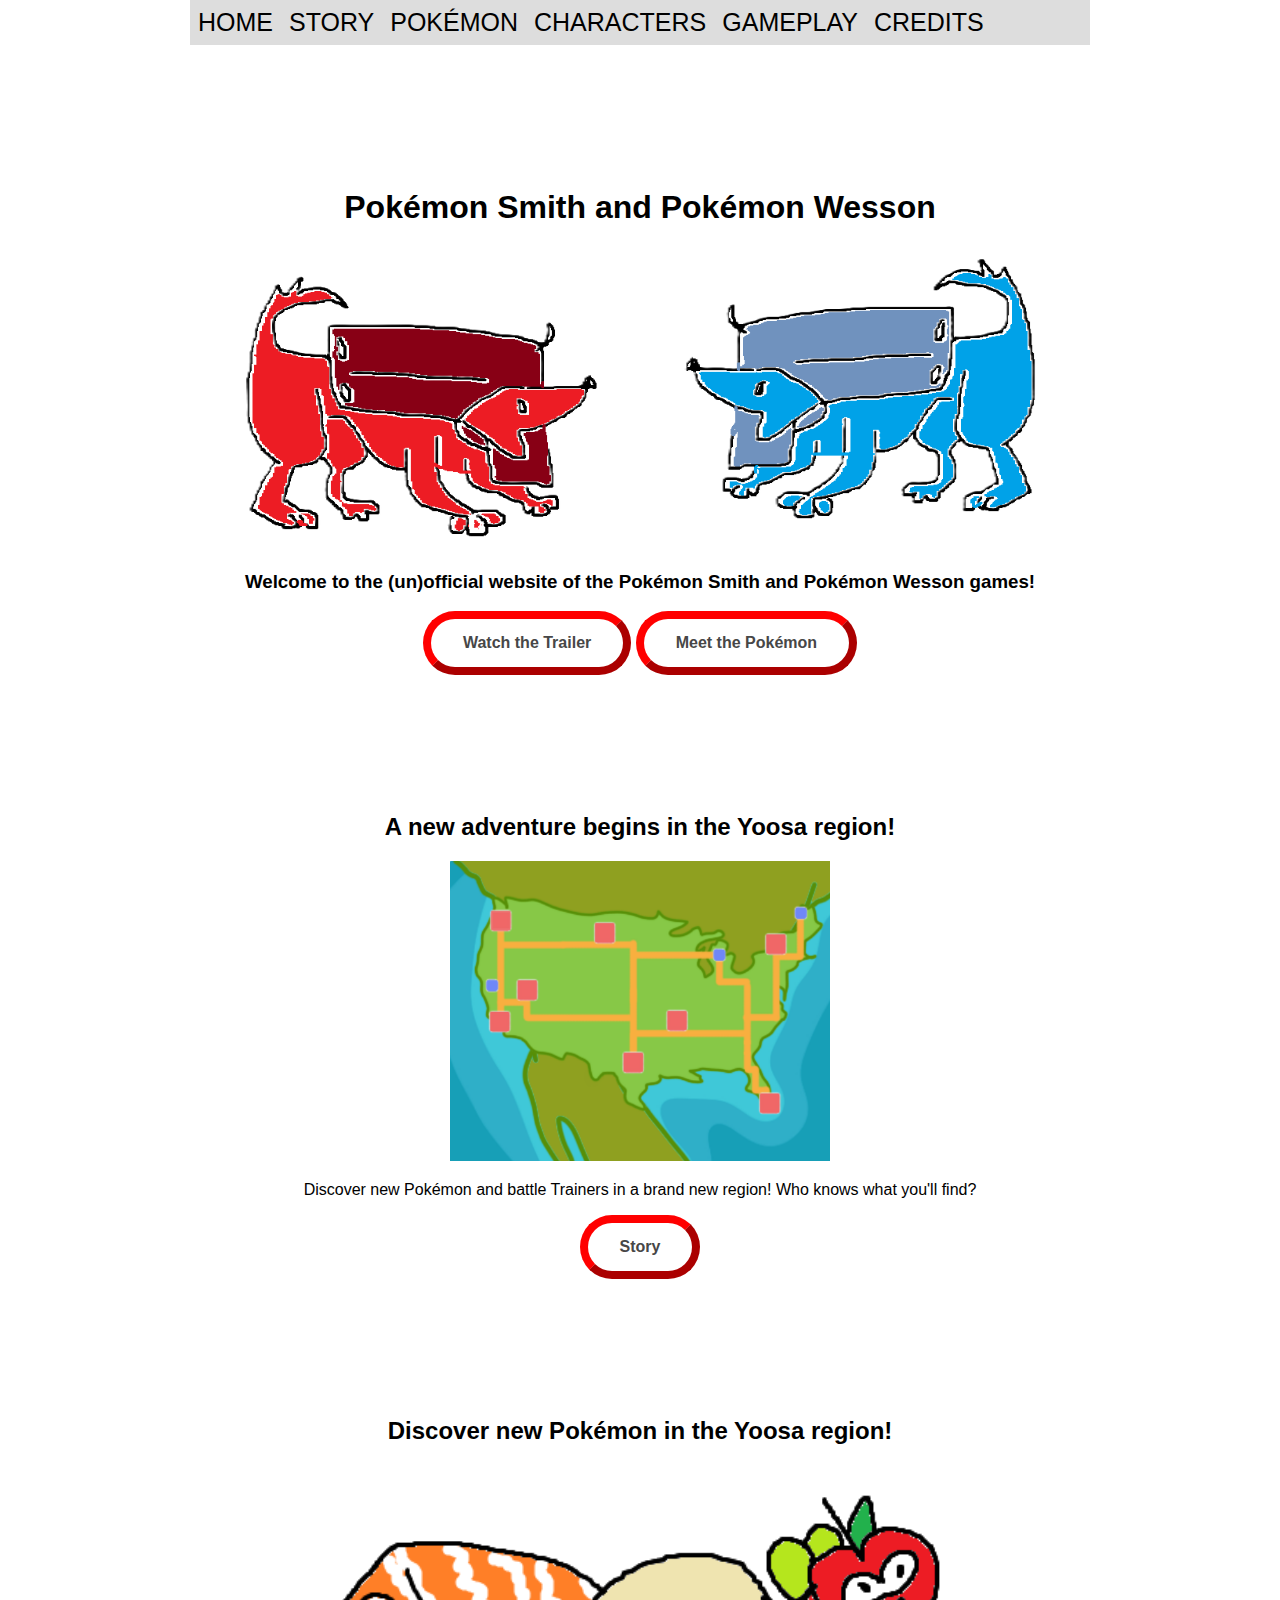
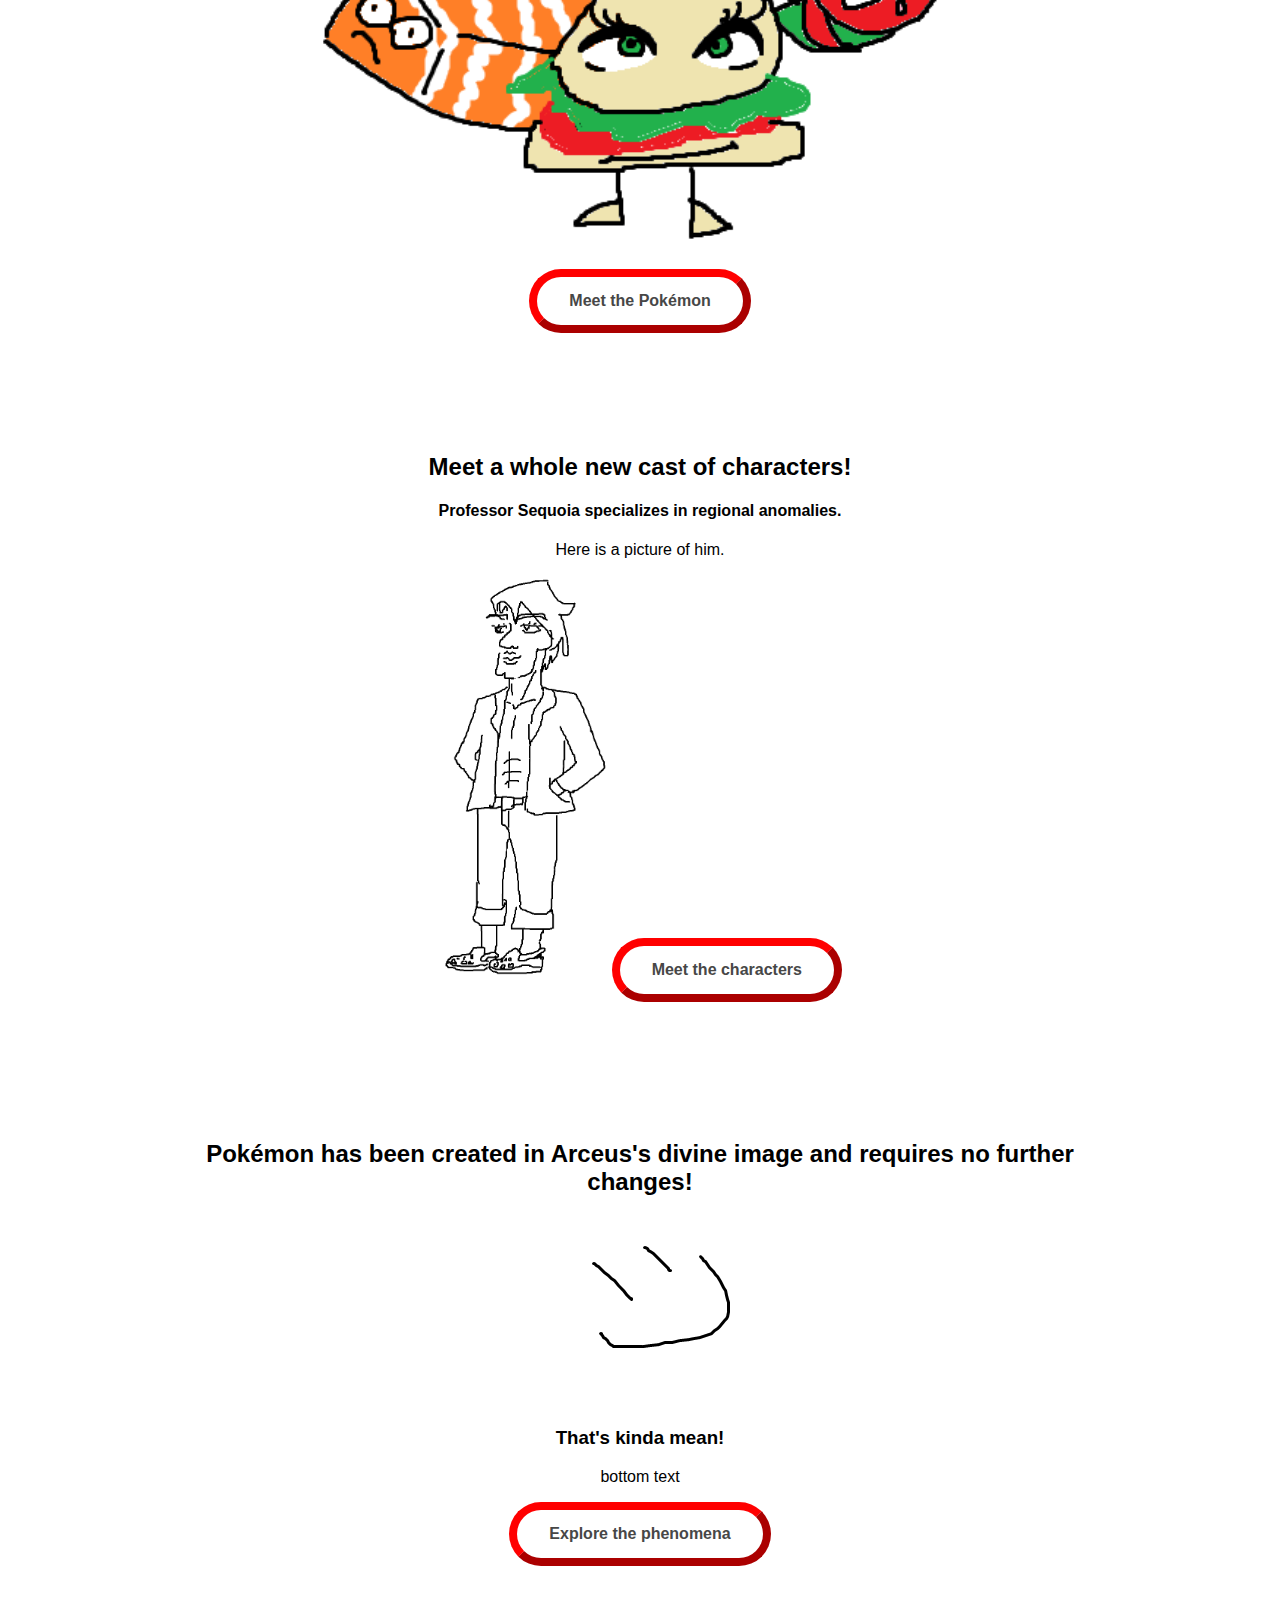
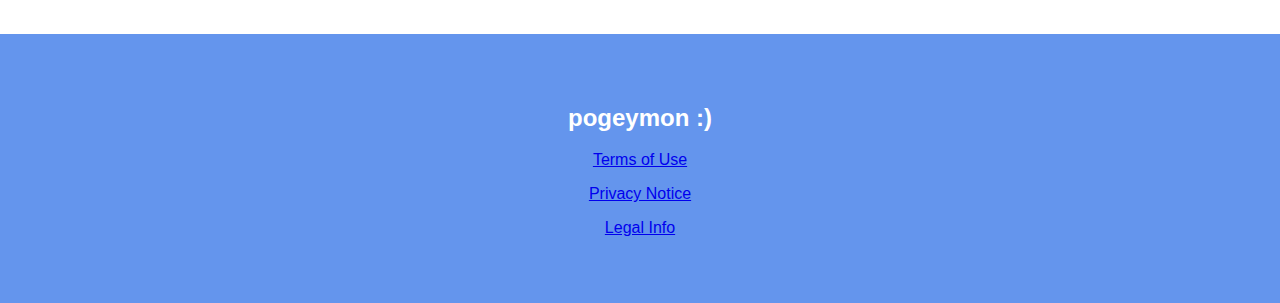
==== docs/index.html @ 117de7de "attempt at making github website link" ====
<!DOCTYPE html>
<html>

<head>
  <meta charset="utf-8">
  <meta name="viewport" content="width=device-width">

  <title>Pokémon Smith and Pokémon Wesson | Unofficial Website</title>

  <!---FAVICON STUFF--->
  <link rel="icon" href="img/yoosaFaviconFinal.png">

  <link rel="stylesheet" href="style.css">

</head>

<body>
  <!--- Nav bar --->
  <div class="navbar">
    <ul>
      <li><a class="active" href="index.html">HOME</a></li>
      <li><a href="story.html">STORY</a></li>
      <li><a href="pokemonpg.html">POKÉMON</a></li>
      <li><a href="characters.html">CHARACTERS</a></li>
      <li><a href="gameplay.html">GAMEPLAY</a></li>
      <li><a href="credits.html">CREDITS</a></li>
      <!-- Stretch Challenge: Drop Down -->
    </ul>
  </div>

  <!--- Headings --->
  <div>
    <img />
    <h1>Pokémon Smith and Pokémon Wesson</h1>
    <img src="img/boxLegends.png" alt="the Pokémon of legend in the Yoosa region" height="300" />
    <h3>Welcome to the (un)official website of the Pokémon Smith and Pokémon Wesson games!</h3>
    <button type="button">Watch the Trailer</button>
    <button type="button">Meet the Pokémon</button>
    <!– TODO TEXT change text (meet is further down) –>
  </div>
  <br>

  <!--- Yoosa Region --->
  <div>
    <h2>A new adventure begins in the Yoosa region!</h2>
    <img src="img/yoosaMap.png" height="300" />
    <p>Discover new Pokémon and battle Trainers in a brand new region! Who knows what you'll find?
    </p>
    <button type="button">Story</button>
  </div>
  <br>

  <!--- New Pokémon --->
  <div>
    <h2>Discover new Pokémon in the Yoosa region!</h2>
    <img src="img/yoosaPogey.png" height=400 />
    <button type="button">Meet the Pokémon</button>
  </div>

  <!--- Characters --->
  <div>
    <h2>Meet a whole new cast of characters!</h2>
    <h4>Professor Sequoia specializes in regional anomalies.</h4>
    <p>Here is a picture of him.</p>
    <img src="img/profSequoia.png" height=400 />
    <button type="button">Meet the characters</button>
    <!– TODO TEXT redundant "meet" –>
  </div>
  <br>

  <!--- Features --->
  <div>
    <h2>Pokémon has been created in Arceus's divine image and requires no further changes!</h2>

    <img src="img/filler.png" />
    <h3>That's kinda mean!</h3>
    <p>bottom text
    </p>
    <button type="button">Explore the phenomena</button>
  </div>
  <br>

  <!--- idk
  <div class="container">
    <div class="item"></div>
    <div class="item"></div>
    <div class="item"></div>
  </div>

  <div>
    <h1>Coming soon!</h1>
  </div> --->

  <footer>
    <div id="footer-content">
      <h2>pogeymon :)</h2>
      <p><a href="construction.html">Terms of Use</a></p>
      <p><a href="construction.html">Privacy Notice</a></p>
      <p><a href="construction.html">Legal Info</a></p>
    </div>
  </footer>


  <script src="script.js"></script>

  <!--
  This script places a badge on your repl's full-browser view back to your repl's cover
  page. Try various colors for the theme: dark, light, red, orange, yellow, lime, green,
  teal, blue, blurple, magenta, pink!
  
  <script src="https://replit.com/public/js/replit-badge-v2.js" theme="dark" position="bottom-right"></script>-->
</body>

</html>
---- docs/style.css ----
:root {
  --std-w: 900px;
  /*standard width*/
}

body {

  /* background */
  background-color: white;
  background-image: url('');

  /* text */
  font-family: Arial, Helvetica, sans-serif;
  font-size: 16px;
  color: black;
  text-align: center;

  /* padding/margins */
  padding-top: 0;
  padding-left: 0;
  padding-right: 0;
  padding-bottom: 0;

  margin-top: 0;
  margin-left: 0;
  margin-right: 0;
  margin-bottom: 0;

}



h1 {}

h2 {}

h3 {}

p {}

a {}

a:visited {
  color: inherit
}



ol {}

ol li {}


ul {}

ul li {}



button {
  background-color: white;
  border: 0.5rem outset red;
  border-radius: 40px;
  color: #474747;
  font-size: 16px;
  text-align: center;
  font-weight: bold;
  padding: 15px 32px;
  cursor: pointer;
  /* GET RID OF THE DUMB UNDERLINESSS*/
}



/* Select and style elements by class name or ID */


/* Example: This styles elements with class="header"*/
.header {}


/* Example: This styles an element with an id="header-img" */
#header-img {}

.footer {
  position: fixed;
  left: 0;
  bottom: 0;
  width: 100%;
  background-color: cornflowerblue;
}

div {
  width: var(--std-w);
  border: 15px;
  padding: 50px;
  margin: auto;
}

#footer-content {
  background-color: cornflowerblue;
  color: white;
  width: auto;
}


/* Part 1: Navbar */
/* General style rule set for all items in ul */
.navbar ul {
  list-style: none;
  background-color: #dddddd;
  margin: 0;
  padding: 0;
  overflow: hidden;
  position: fixed;
  top: 0;
  width: var(--std-w)
    /*width: 100%; this puts gap at start and end at end*/
}

/* Style rule set for individual li */
.navbar ul li {
  float: left;
}

/* Style rule set for individual li link */
.navbar ul li a {
  font-family: Arial;
  color: black;
  font-size: 25px;
  text-decoration: none;
  display: block;
  padding: 8px;
  background-color: #dddddd;
}

/* Style rule set for hovered link */
.navbar ul li a:hover {
  background-color: #555555;
  color: white;
}

.active {
  background-color: cornflowerblue;
}

/* Part 2: Flexbox */
/* General style rule set for flex container */
.flex-container {
  display: flex;
  flex-direction: row;
  gap: 20px;
}

/* Style rules for flex-item 1 */
.flex-item:nth-of-type(1) {}

/* Style rules for flex-item 2 */
.flex-item:nth-of-type(2) {}

/* Style rules for flex-item 3 */
.flex-item:nth-of-type(3) {}

/* Style set for all flex-items */
.flex-item {
  background: white;
  color: black;
  font-weight: bold;
  text-align: center;
}
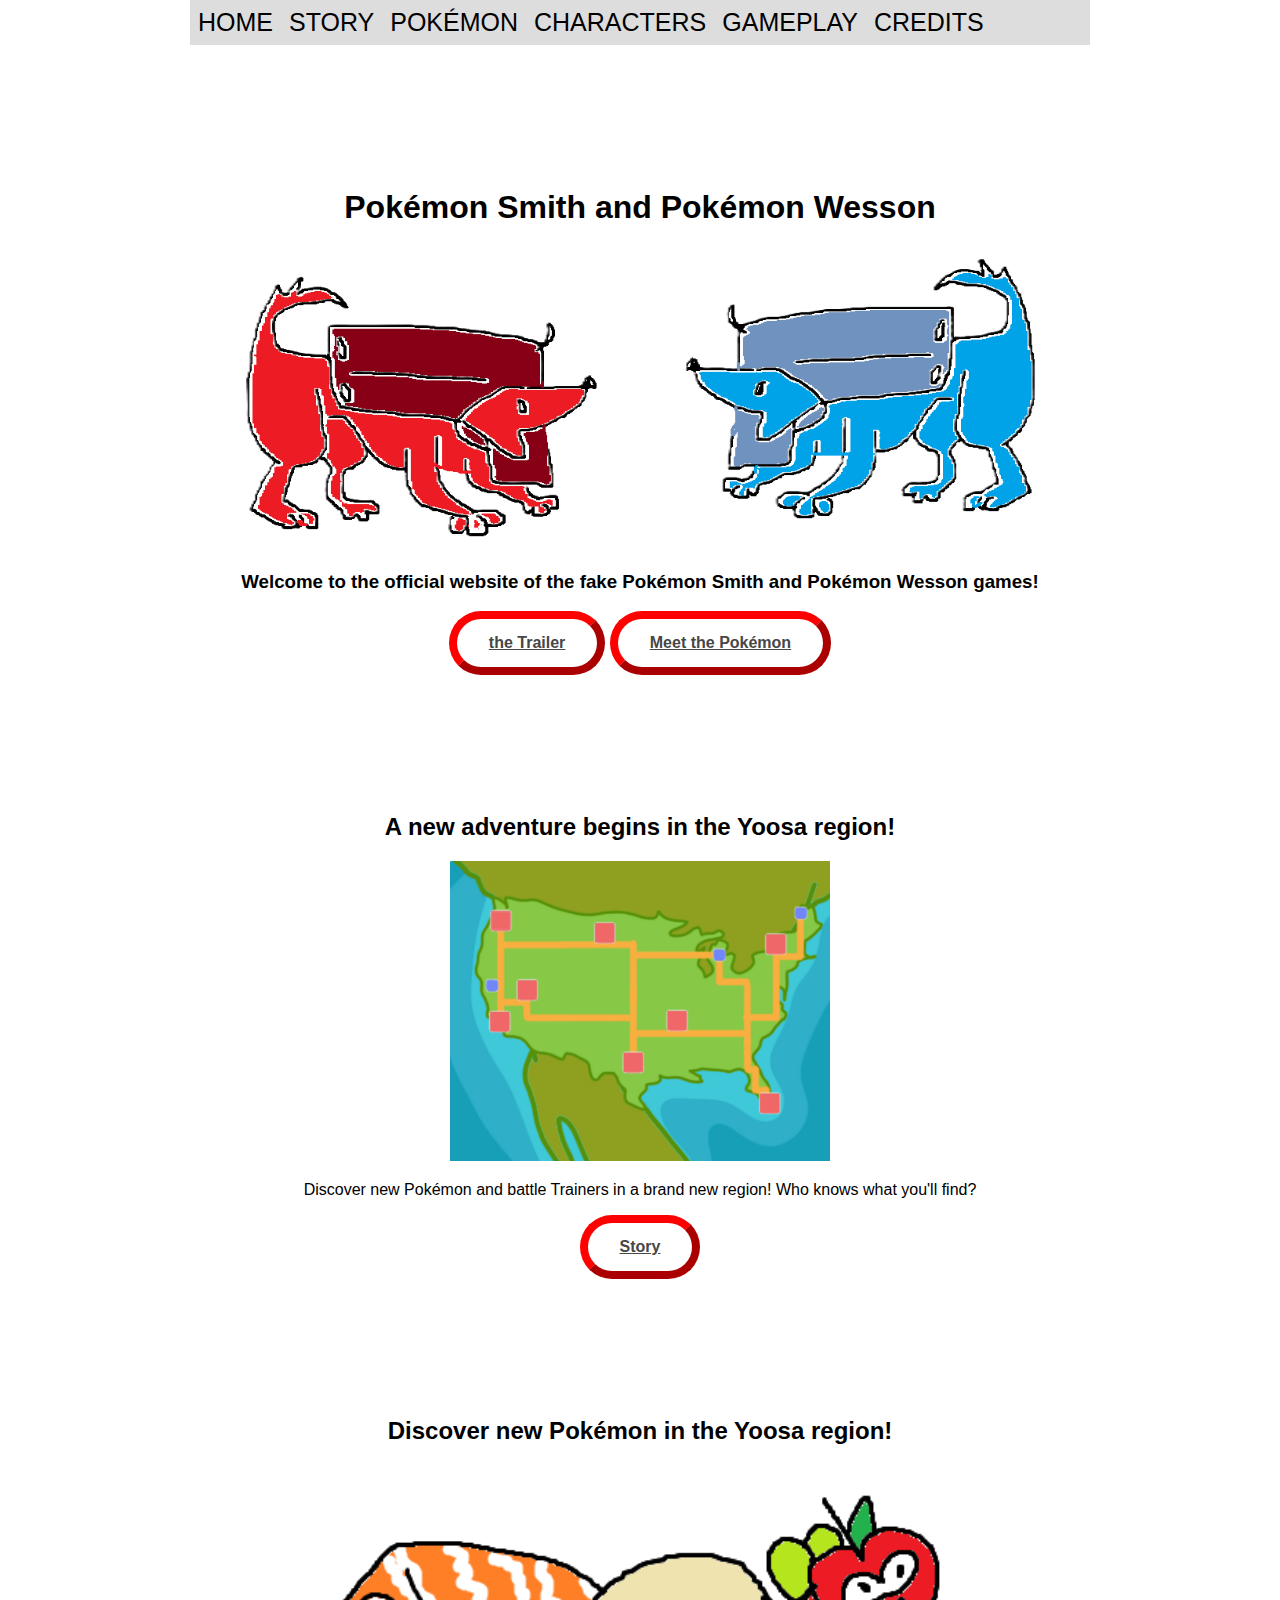
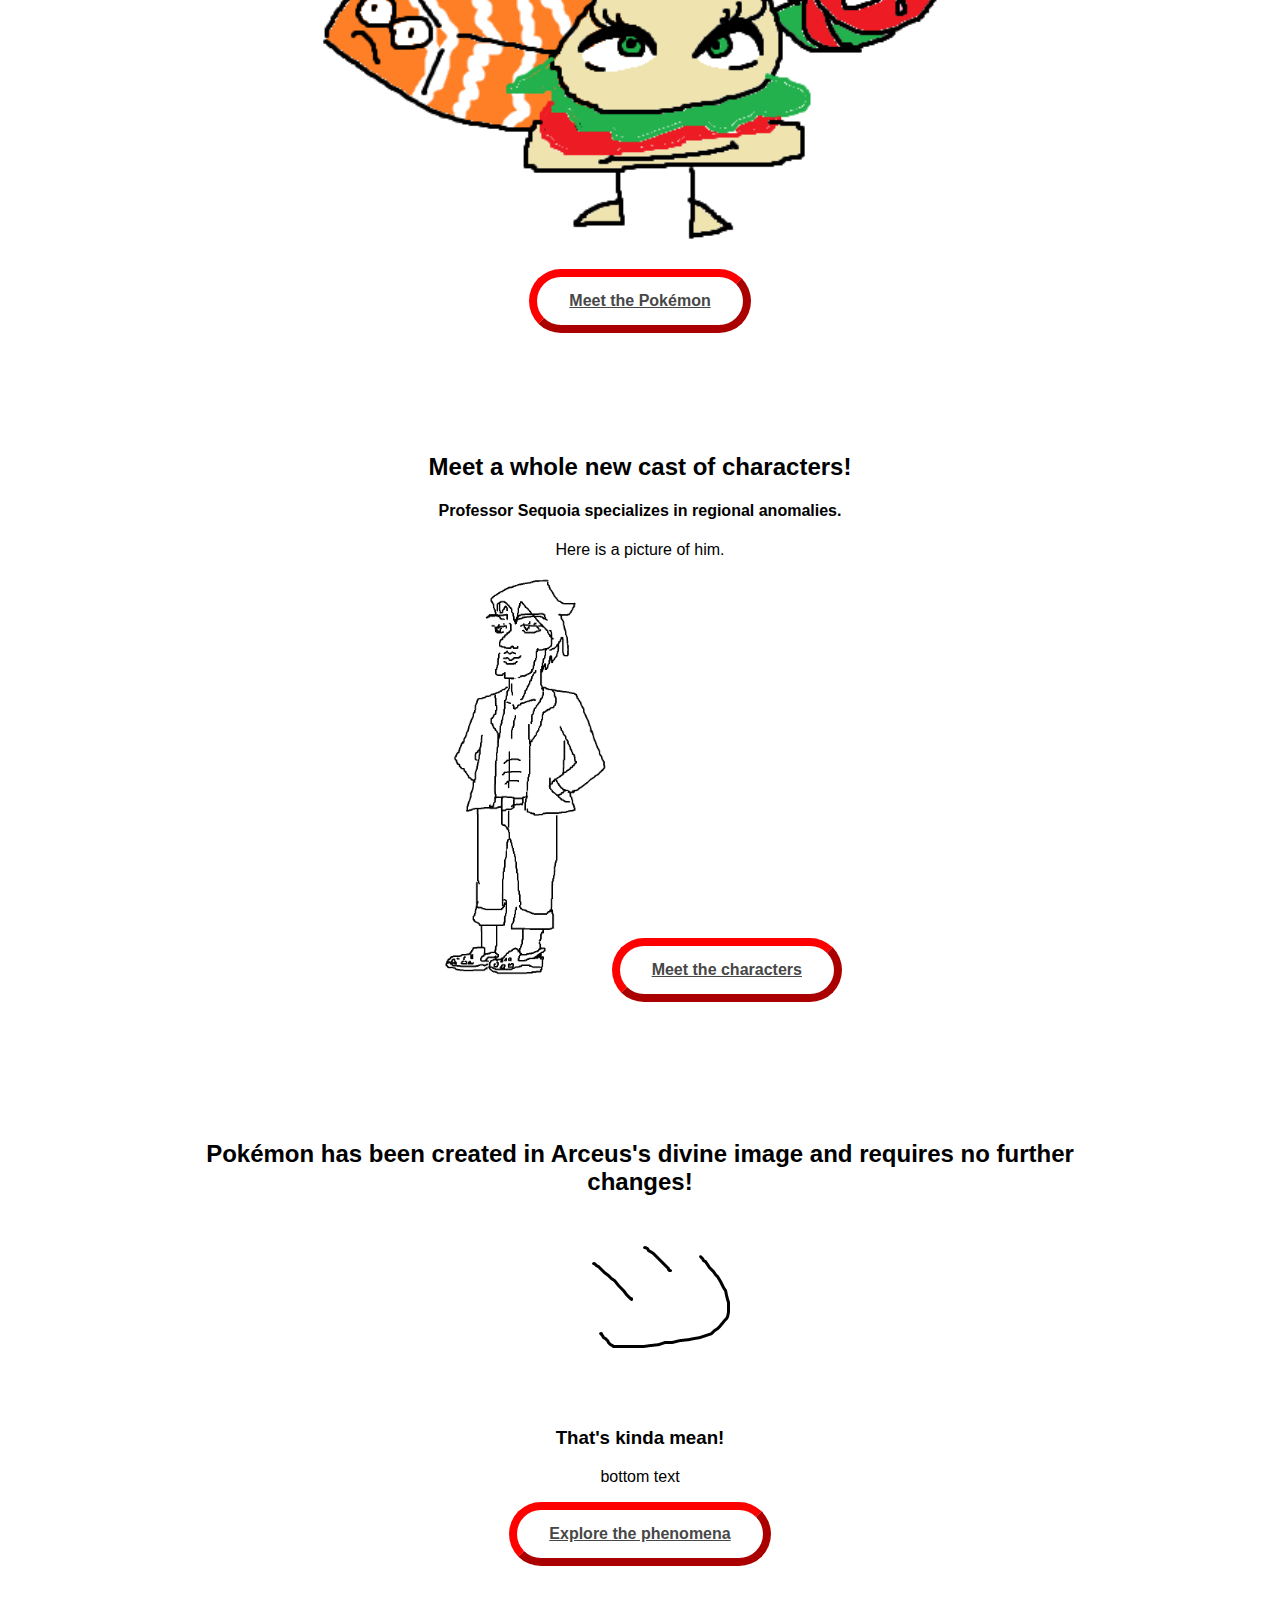
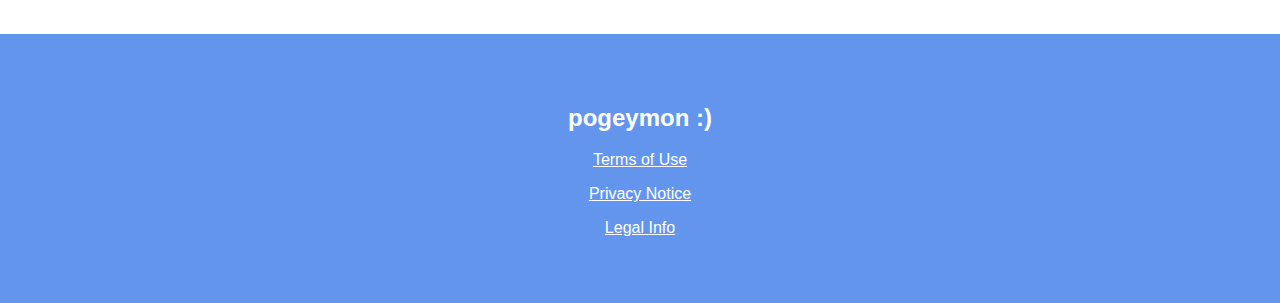
==== commit 2f28e591: "linked button text" ====
--- a/docs/index.html
+++ b/docs/index.html
@@ -33,9 +33,9 @@
     <img />
     <h1>Pokémon Smith and Pokémon Wesson</h1>
     <img src="img/boxLegends.png" alt="the Pokémon of legend in the Yoosa region" height="300" />
-    <h3>Welcome to the (un)official website of the Pokémon Smith and Pokémon Wesson games!</h3>
-    <button type="button">Watch the Trailer</button>
-    <button type="button">Meet the Pokémon</button>
+    <h3>Welcome to the official website of the fake Pokémon Smith and Pokémon Wesson games!</h3>
+    <button type="button"><a href="https://www.youtube.com/watch?v=UNSMXGysdEs">the Trailer</a></button>
+    <button type="button"><a href="pokemonpg.html">Meet the Pokémon</a></button>
     <!– TODO TEXT change text (meet is further down) –>
   </div>
   <br>
@@ -46,7 +46,7 @@
     <img src="img/yoosaMap.png" height="300" />
     <p>Discover new Pokémon and battle Trainers in a brand new region! Who knows what you'll find?
     </p>
-    <button type="button">Story</button>
+    <button type="button"><a href="story.html">Story</a></button>
   </div>
   <br>
 
@@ -54,7 +54,7 @@
   <div>
     <h2>Discover new Pokémon in the Yoosa region!</h2>
     <img src="img/yoosaPogey.png" height=400 />
-    <button type="button">Meet the Pokémon</button>
+    <button type="button"><a href="pokemonpg.html">Meet the Pokémon</a></button>
   </div>
 
   <!--- Characters --->
@@ -63,7 +63,7 @@
     <h4>Professor Sequoia specializes in regional anomalies.</h4>
     <p>Here is a picture of him.</p>
     <img src="img/profSequoia.png" height=400 />
-    <button type="button">Meet the characters</button>
+    <button type="button"><a href="characters.html">Meet the characters</a></button>
     <!– TODO TEXT redundant "meet" –>
   </div>
   <br>
@@ -76,7 +76,7 @@
     <h3>That's kinda mean!</h3>
     <p>bottom text
     </p>
-    <button type="button">Explore the phenomena</button>
+    <button type="button"><a href="gameplay.html">Explore the phenomena</a></button>
   </div>
   <br>
 
@@ -102,13 +102,6 @@
 
 
   <script src="script.js"></script>
-
-  <!--
-  This script places a badge on your repl's full-browser view back to your repl's cover
-  page. Try various colors for the theme: dark, light, red, orange, yellow, lime, green,
-  teal, blue, blurple, magenta, pink!
-  
-  <script src="https://replit.com/public/js/replit-badge-v2.js" theme="dark" position="bottom-right"></script>-->
 </body>
 
 </html>--- a/docs/style.css
+++ b/docs/style.css
@@ -38,7 +38,9 @@
 
 p {}
 
-a {}
+a {
+  color: inherit
+}
 
 a:visited {
   color: inherit
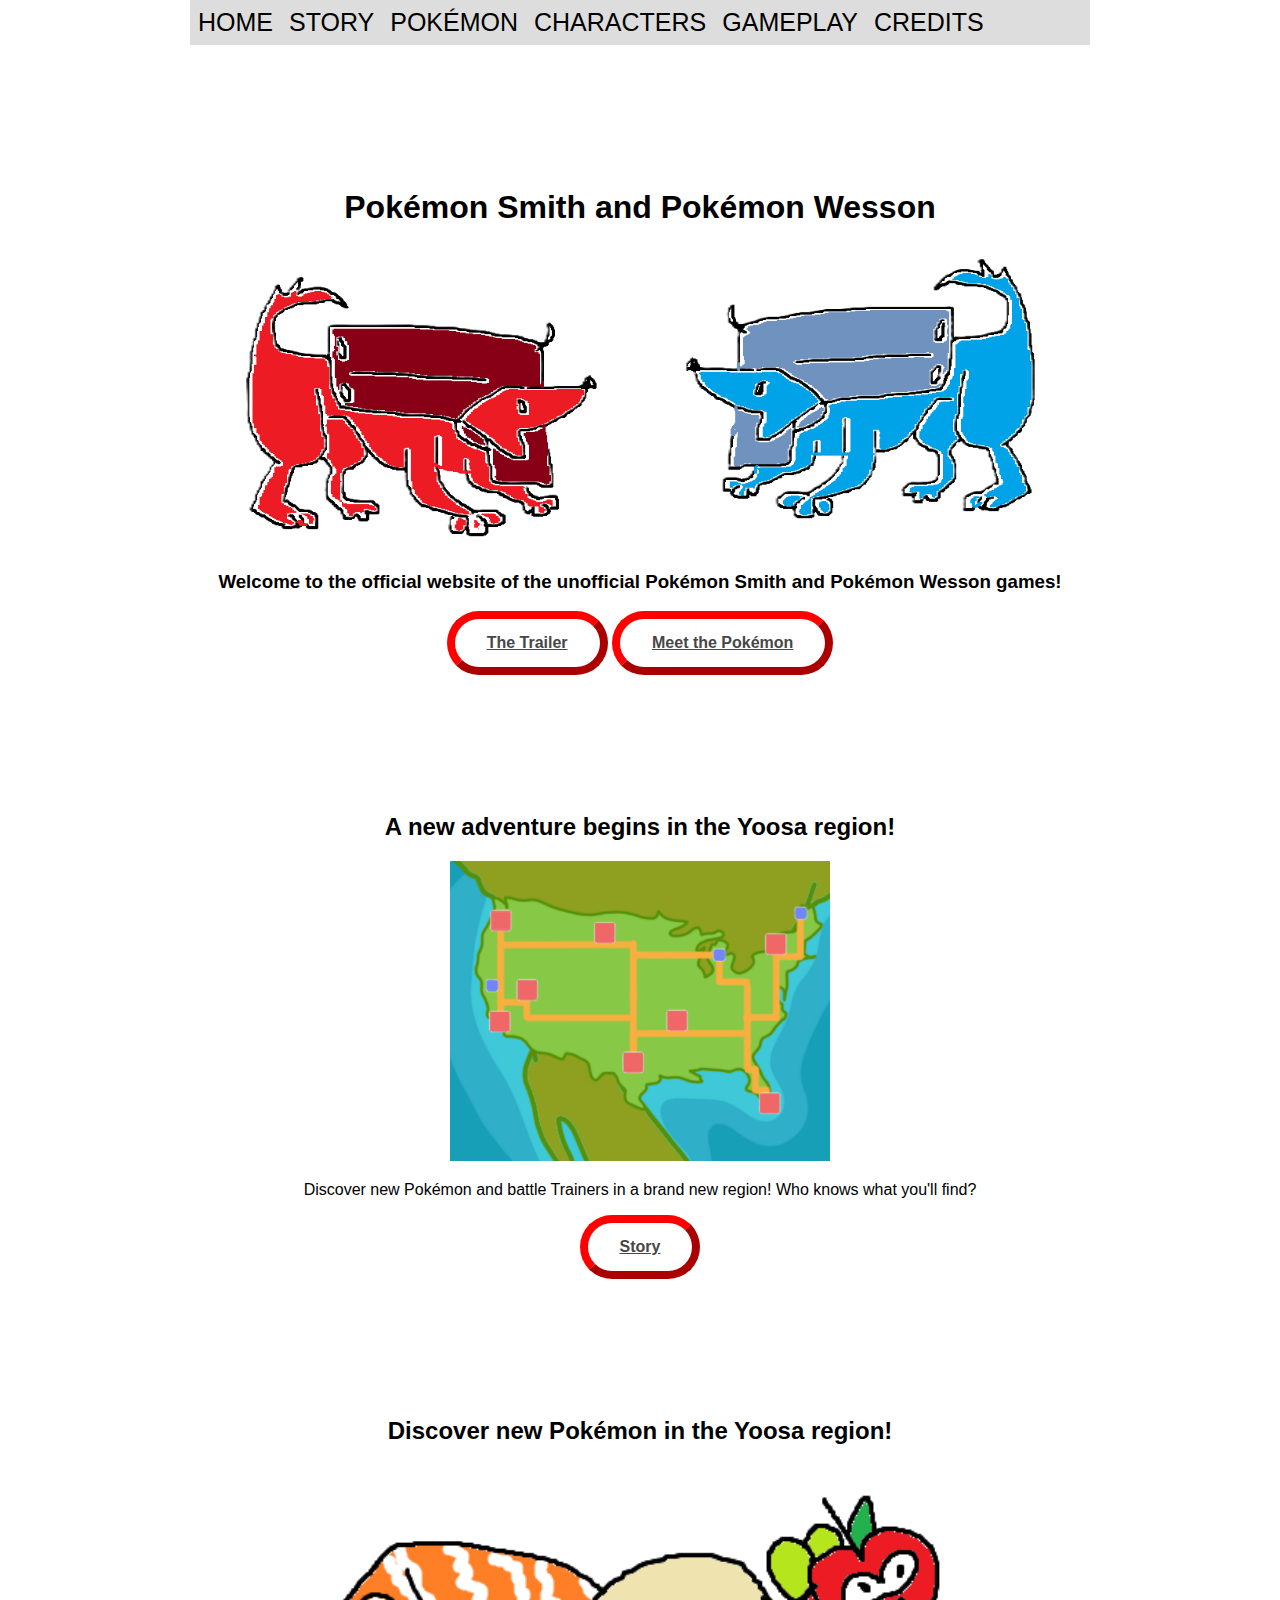
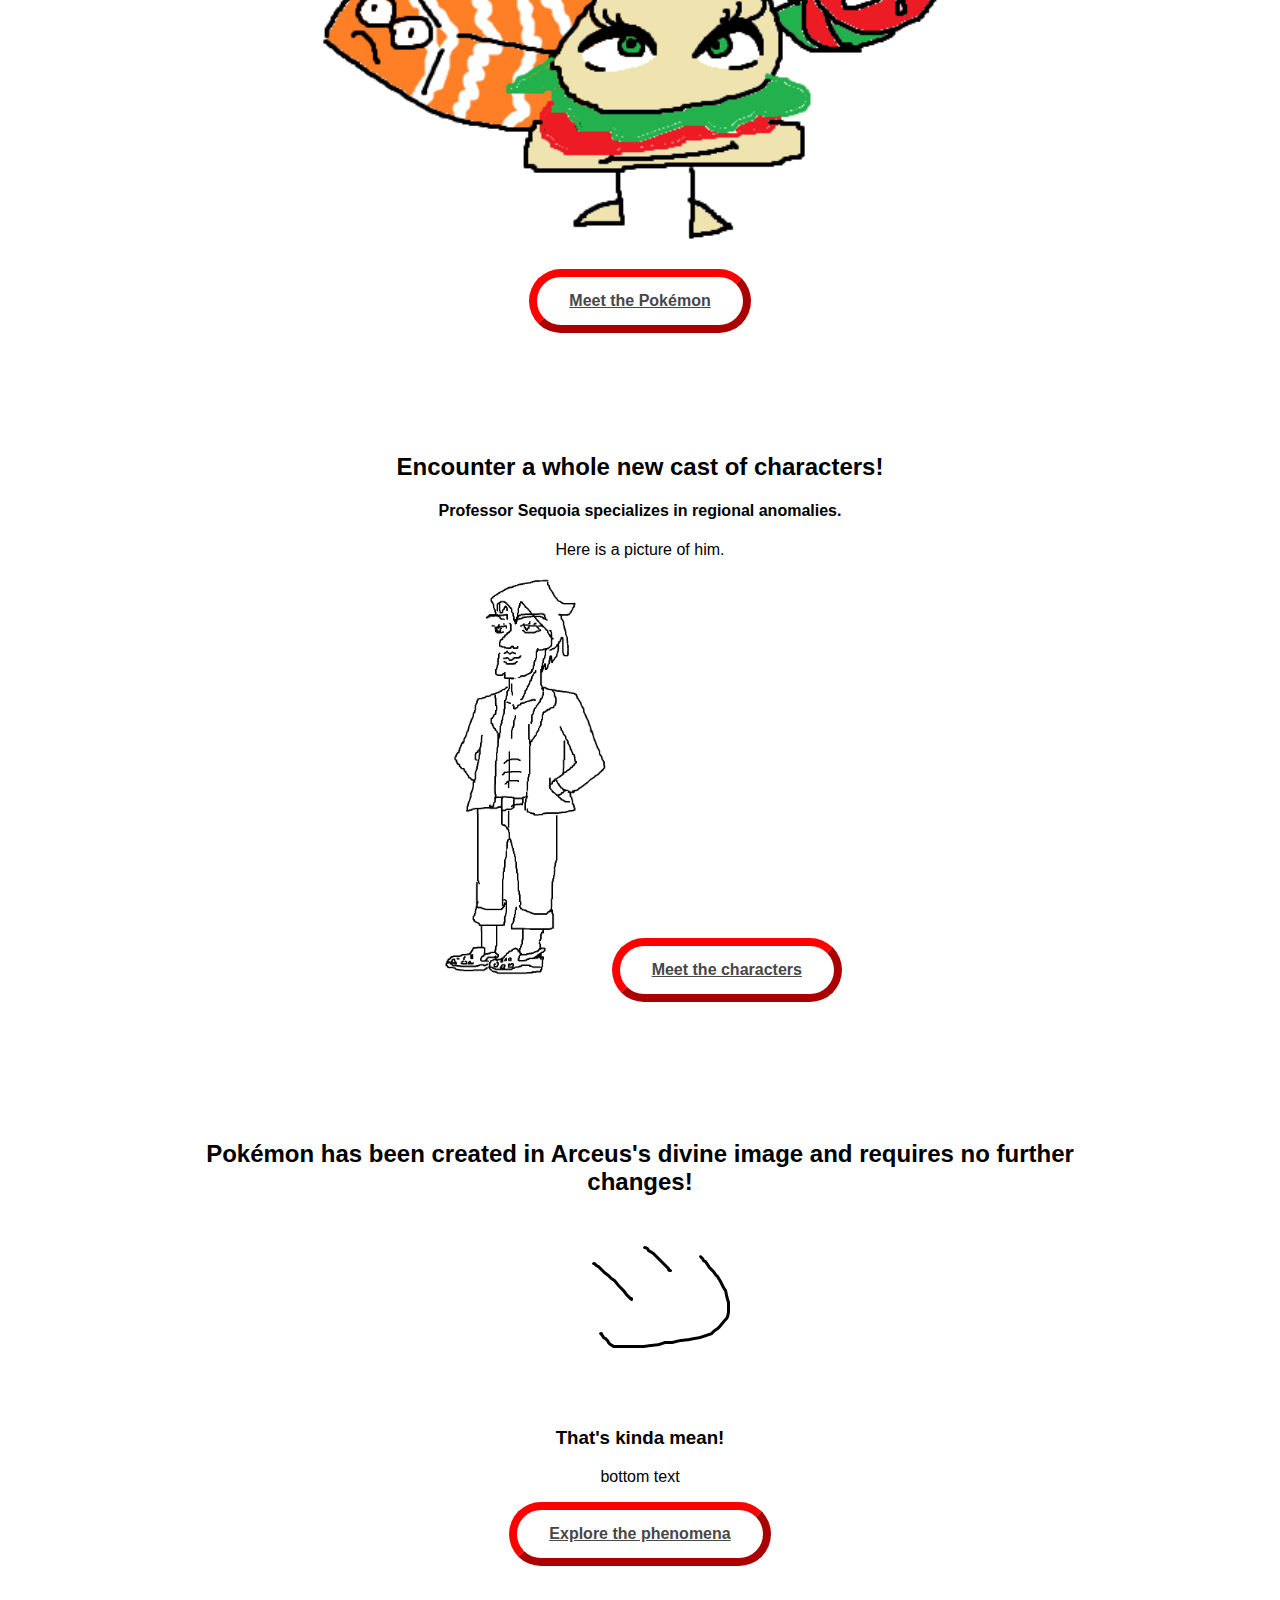
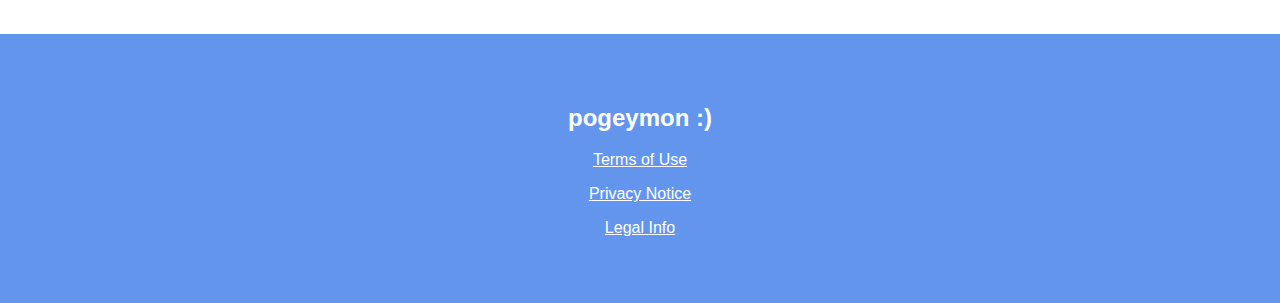
==== commit 67427612: "edited text" ====
--- a/docs/index.html
+++ b/docs/index.html
@@ -33,8 +33,8 @@
     <img />
     <h1>Pokémon Smith and Pokémon Wesson</h1>
     <img src="img/boxLegends.png" alt="the Pokémon of legend in the Yoosa region" height="300" />
-    <h3>Welcome to the official website of the fake Pokémon Smith and Pokémon Wesson games!</h3>
-    <button type="button"><a href="https://www.youtube.com/watch?v=UNSMXGysdEs">the Trailer</a></button>
+    <h3>Welcome to the official website of the unofficial Pokémon Smith and Pokémon Wesson games!</h3>
+    <button type="button"><a href="https://www.youtube.com/watch?v=UNSMXGysdEs">The Trailer</a></button>
     <button type="button"><a href="pokemonpg.html">Meet the Pokémon</a></button>
     <!– TODO TEXT change text (meet is further down) –>
   </div>
@@ -59,12 +59,11 @@
 
   <!--- Characters --->
   <div>
-    <h2>Meet a whole new cast of characters!</h2>
+    <h2>Encounter a whole new cast of characters!</h2>
     <h4>Professor Sequoia specializes in regional anomalies.</h4>
     <p>Here is a picture of him.</p>
     <img src="img/profSequoia.png" height=400 />
     <button type="button"><a href="characters.html">Meet the characters</a></button>
-    <!– TODO TEXT redundant "meet" –>
   </div>
   <br>
 
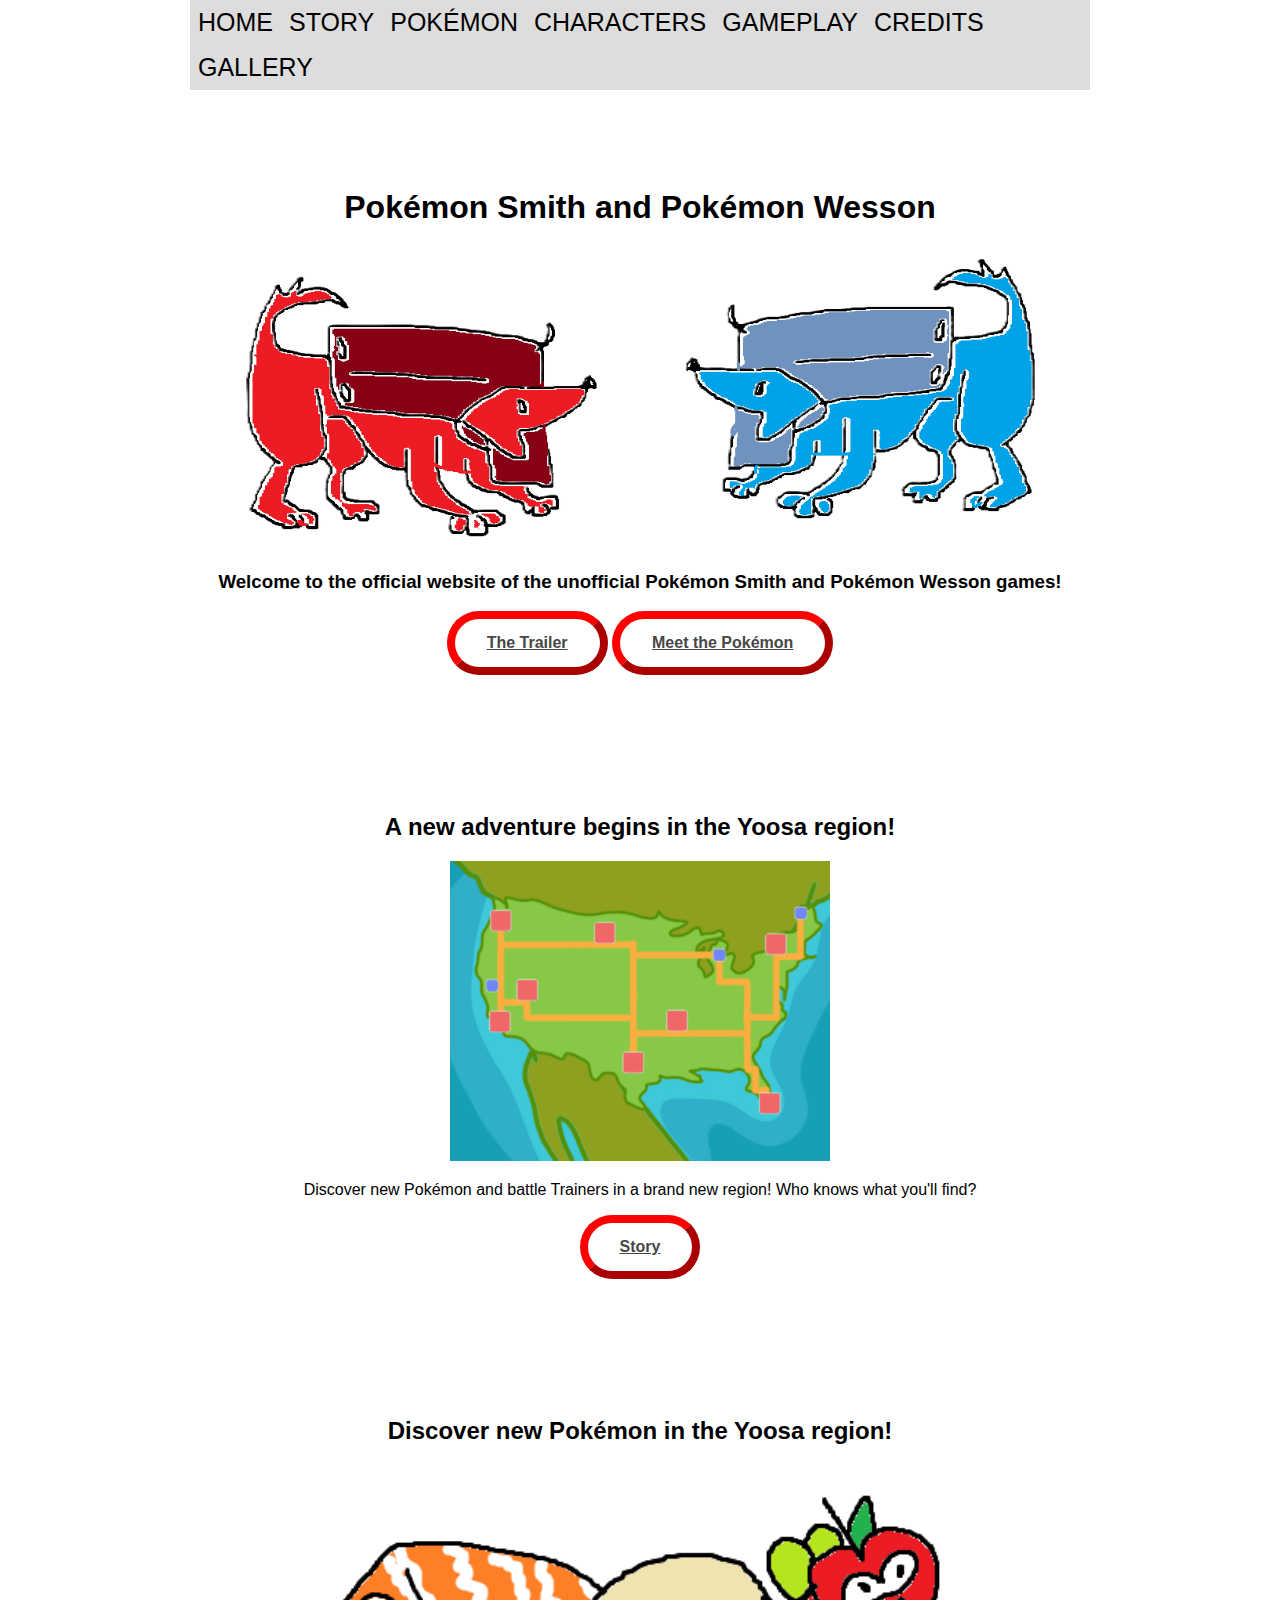
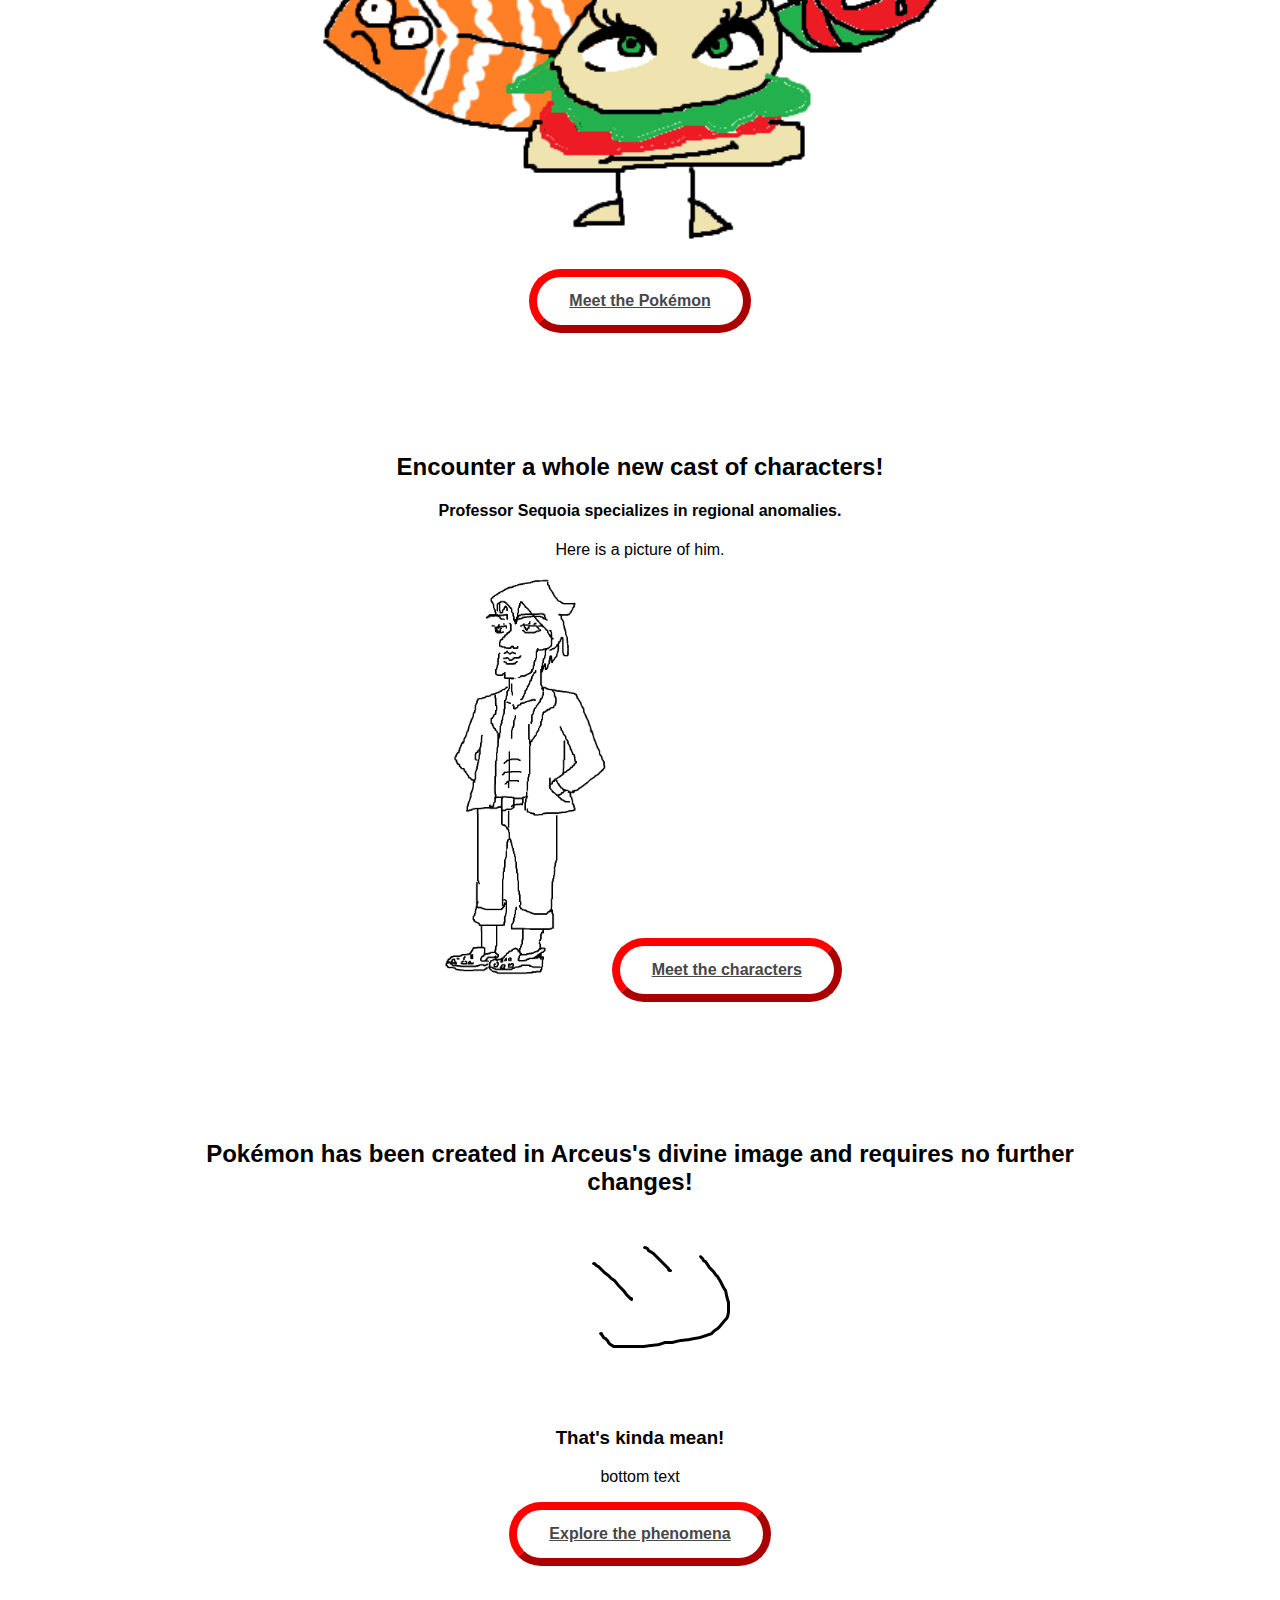
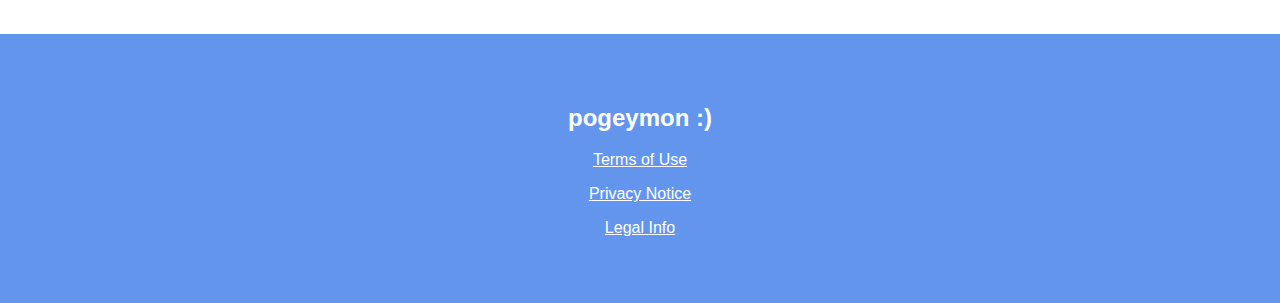
==== commit 5464d850: "added gallery tab" ====
--- a/docs/index.html
+++ b/docs/index.html
@@ -24,6 +24,7 @@
       <li><a href="characters.html">CHARACTERS</a></li>
       <li><a href="gameplay.html">GAMEPLAY</a></li>
       <li><a href="credits.html">CREDITS</a></li>
+      <li><a href="gallery.html">GALLERY</a></li>
       <!-- Stretch Challenge: Drop Down -->
     </ul>
   </div>
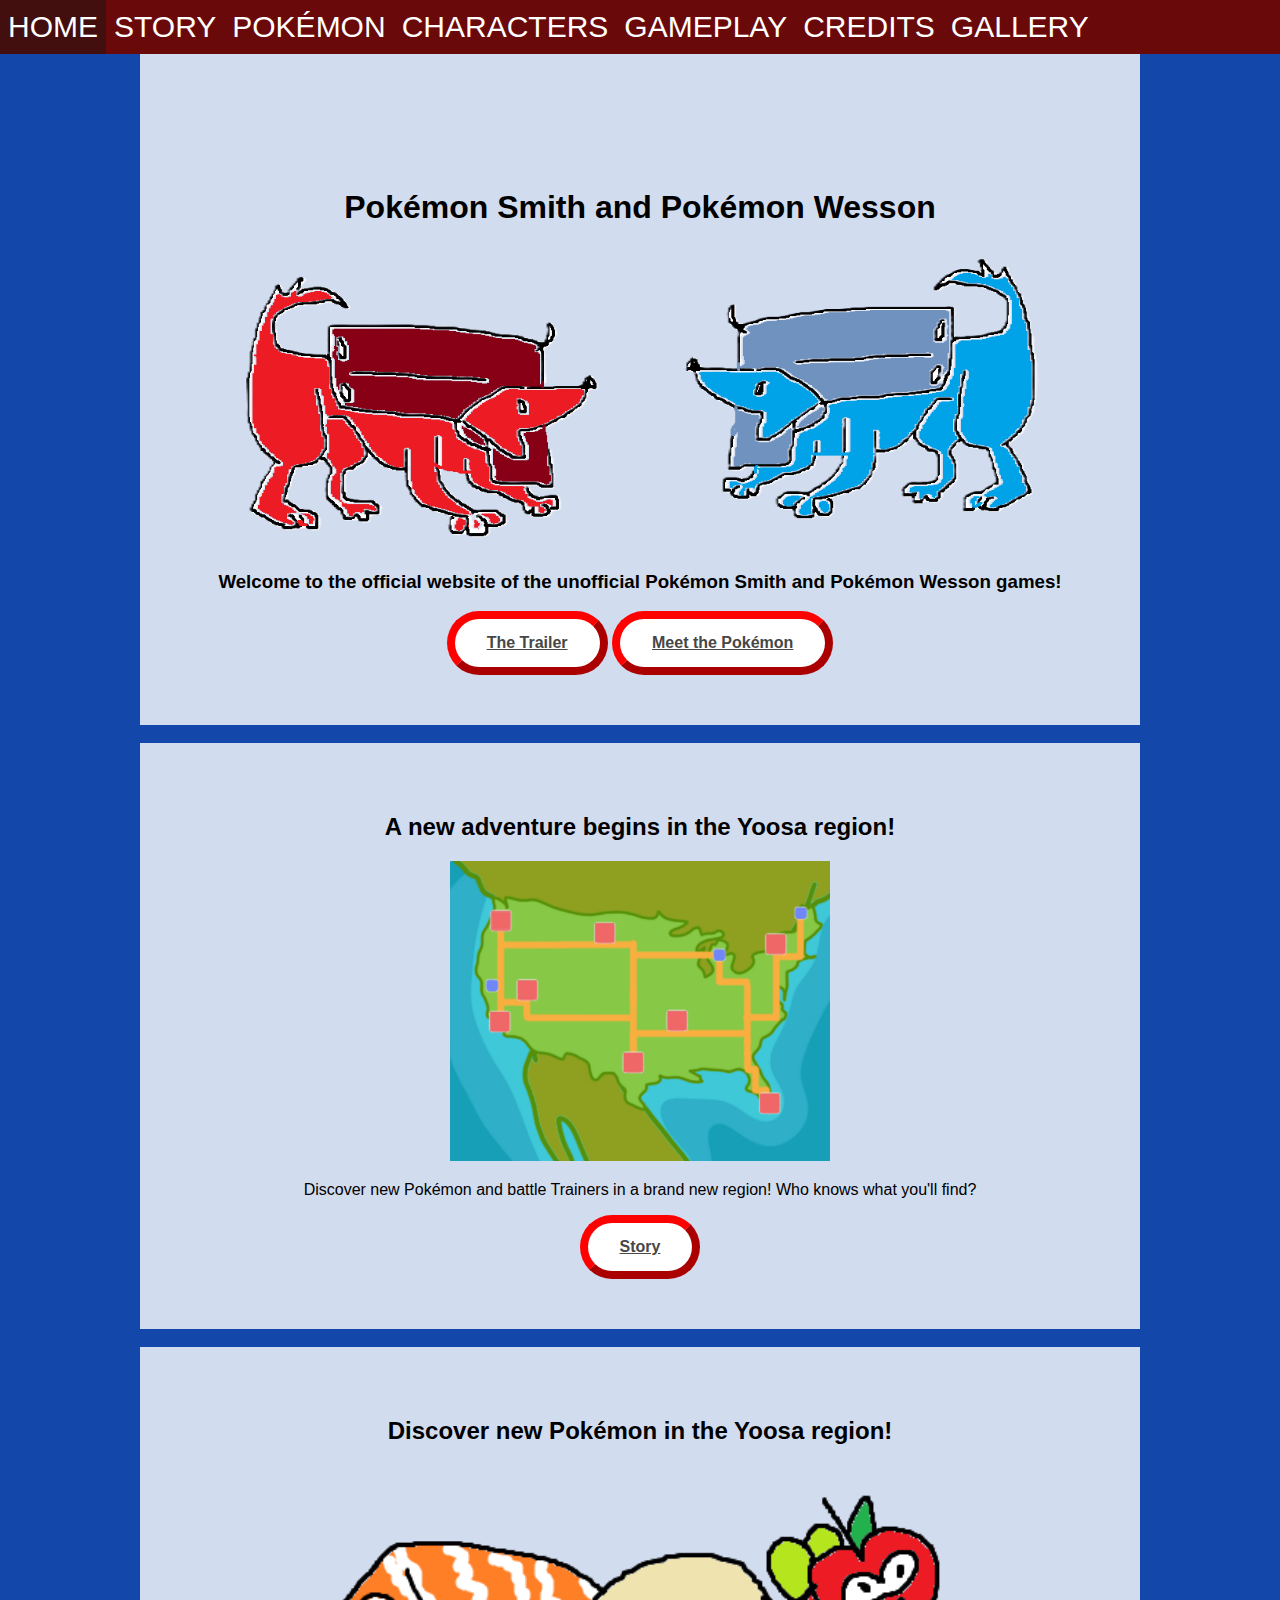
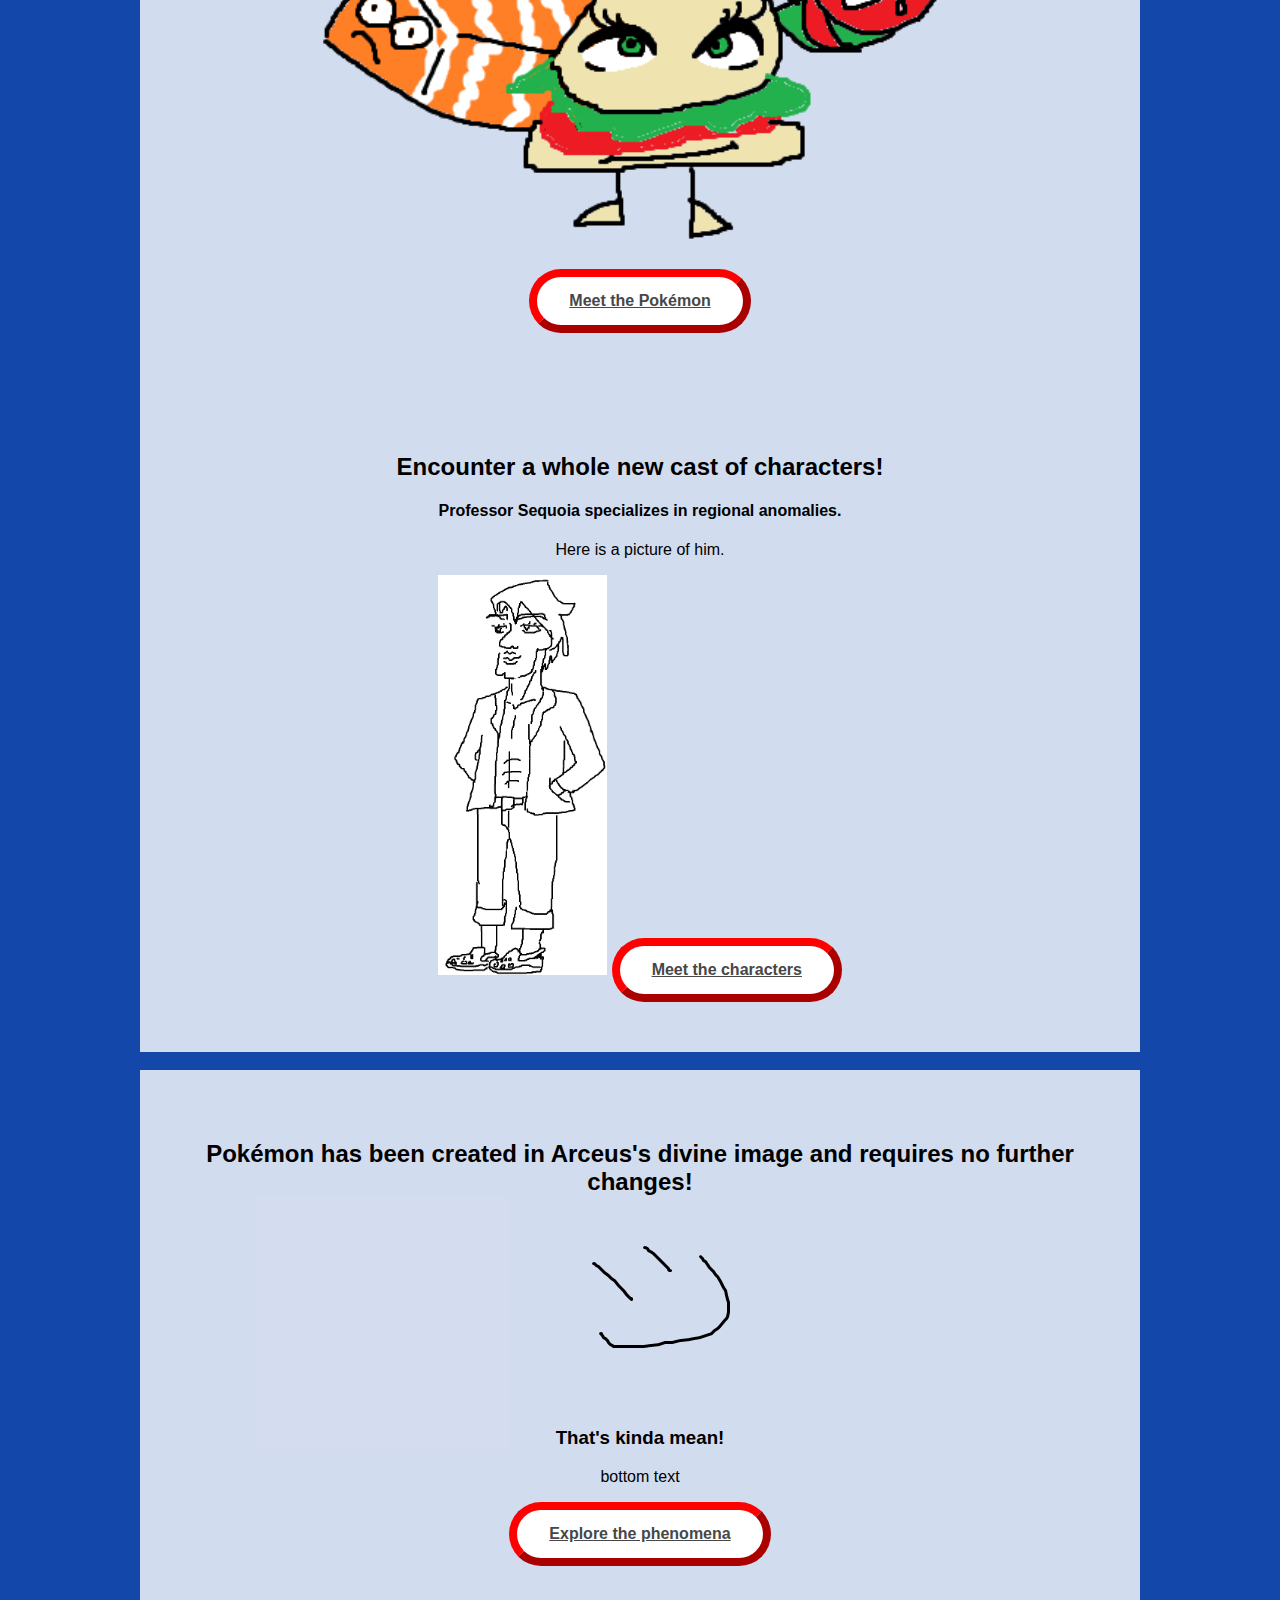
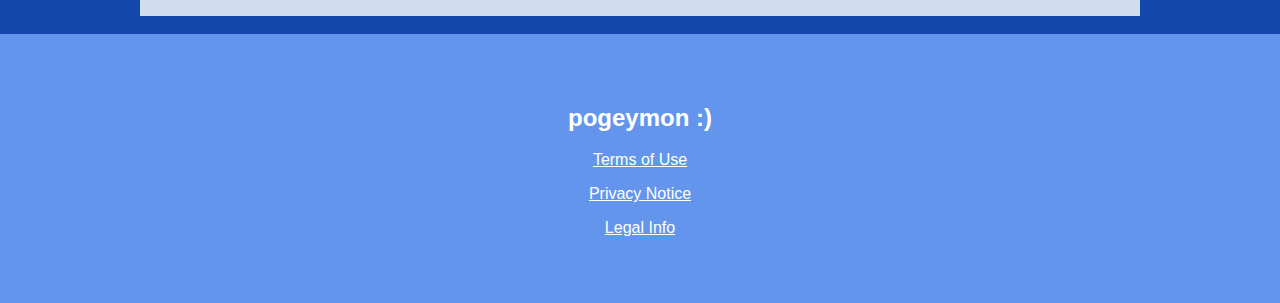
==== commit 4bcc5b32: "updated navbar" ====
--- a/docs/index.html
+++ b/docs/index.html
@@ -15,7 +15,8 @@
 </head>
 
 <body>
-  <!--- Nav bar --->
+  <!--- <embed type="text/html" src="navbar.html">
+  Nav bar --->
   <div class="navbar">
     <ul>
       <li><a class="active" href="index.html">HOME</a></li>
--- a/docs/style.css
+++ b/docs/style.css
@@ -6,7 +6,7 @@
 body {
 
   /* background */
-  background-color: white;
+  background-color: rgb(19, 72, 170);
   background-image: url('');
 
   /* text */
@@ -28,15 +28,13 @@
 
 }
 
-
-
-h1 {}
-
-h2 {}
-
-h3 {}
-
-p {}
+div {
+  background-color: rgba(255, 255, 255, 0.813);
+  width: var(--std-w);
+  border: 15px;
+  padding: 50px;
+  margin: auto;
+}
 
 a {
   color: inherit
@@ -45,19 +43,6 @@
 a:visited {
   color: inherit
 }
-
-
-
-ol {}
-
-ol li {}
-
-
-ul {}
-
-ul li {}
-
-
 
 button {
   background-color: white;
@@ -73,17 +58,6 @@
 }
 
 
-
-/* Select and style elements by class name or ID */
-
-
-/* Example: This styles elements with class="header"*/
-.header {}
-
-
-/* Example: This styles an element with an id="header-img" */
-#header-img {}
-
 .footer {
   position: fixed;
   left: 0;
@@ -92,12 +66,6 @@
   background-color: cornflowerblue;
 }
 
-div {
-  width: var(--std-w);
-  border: 15px;
-  padding: 50px;
-  margin: auto;
-}
 
 #footer-content {
   background-color: cornflowerblue;
@@ -110,40 +78,43 @@
 /* General style rule set for all items in ul */
 .navbar ul {
   list-style: none;
-  background-color: #dddddd;
+  background-color: #690909;
+  color: rgb(255, 255, 255);
   margin: 0;
   padding: 0;
   overflow: hidden;
   position: fixed;
   top: 0;
-  width: var(--std-w)
-    /*width: 100%; this puts gap at start and end at end*/
+  left: 0;
+  width: 100%;
 }
 
 /* Style rule set for individual li */
 .navbar ul li {
   float: left;
+  display: table-cell;
 }
 
 /* Style rule set for individual li link */
 .navbar ul li a {
   font-family: Arial;
-  color: black;
-  font-size: 25px;
+  font-size: 30px;
   text-decoration: none;
-  display: block;
+  display: table-cell;
   padding: 8px;
-  background-color: #dddddd;
+  padding-top: 10px;
+  padding-bottom: 10px;
+  text-align: center;
 }
 
 /* Style rule set for hovered link */
 .navbar ul li a:hover {
-  background-color: #555555;
-  color: white;
+  background-color: #430e0e;
 }
 
-.active {
-  background-color: cornflowerblue;
+/*.active {
+  background-color: #cb3b3b;
+  color: black;
 }
 
 /* Part 2: Flexbox */
